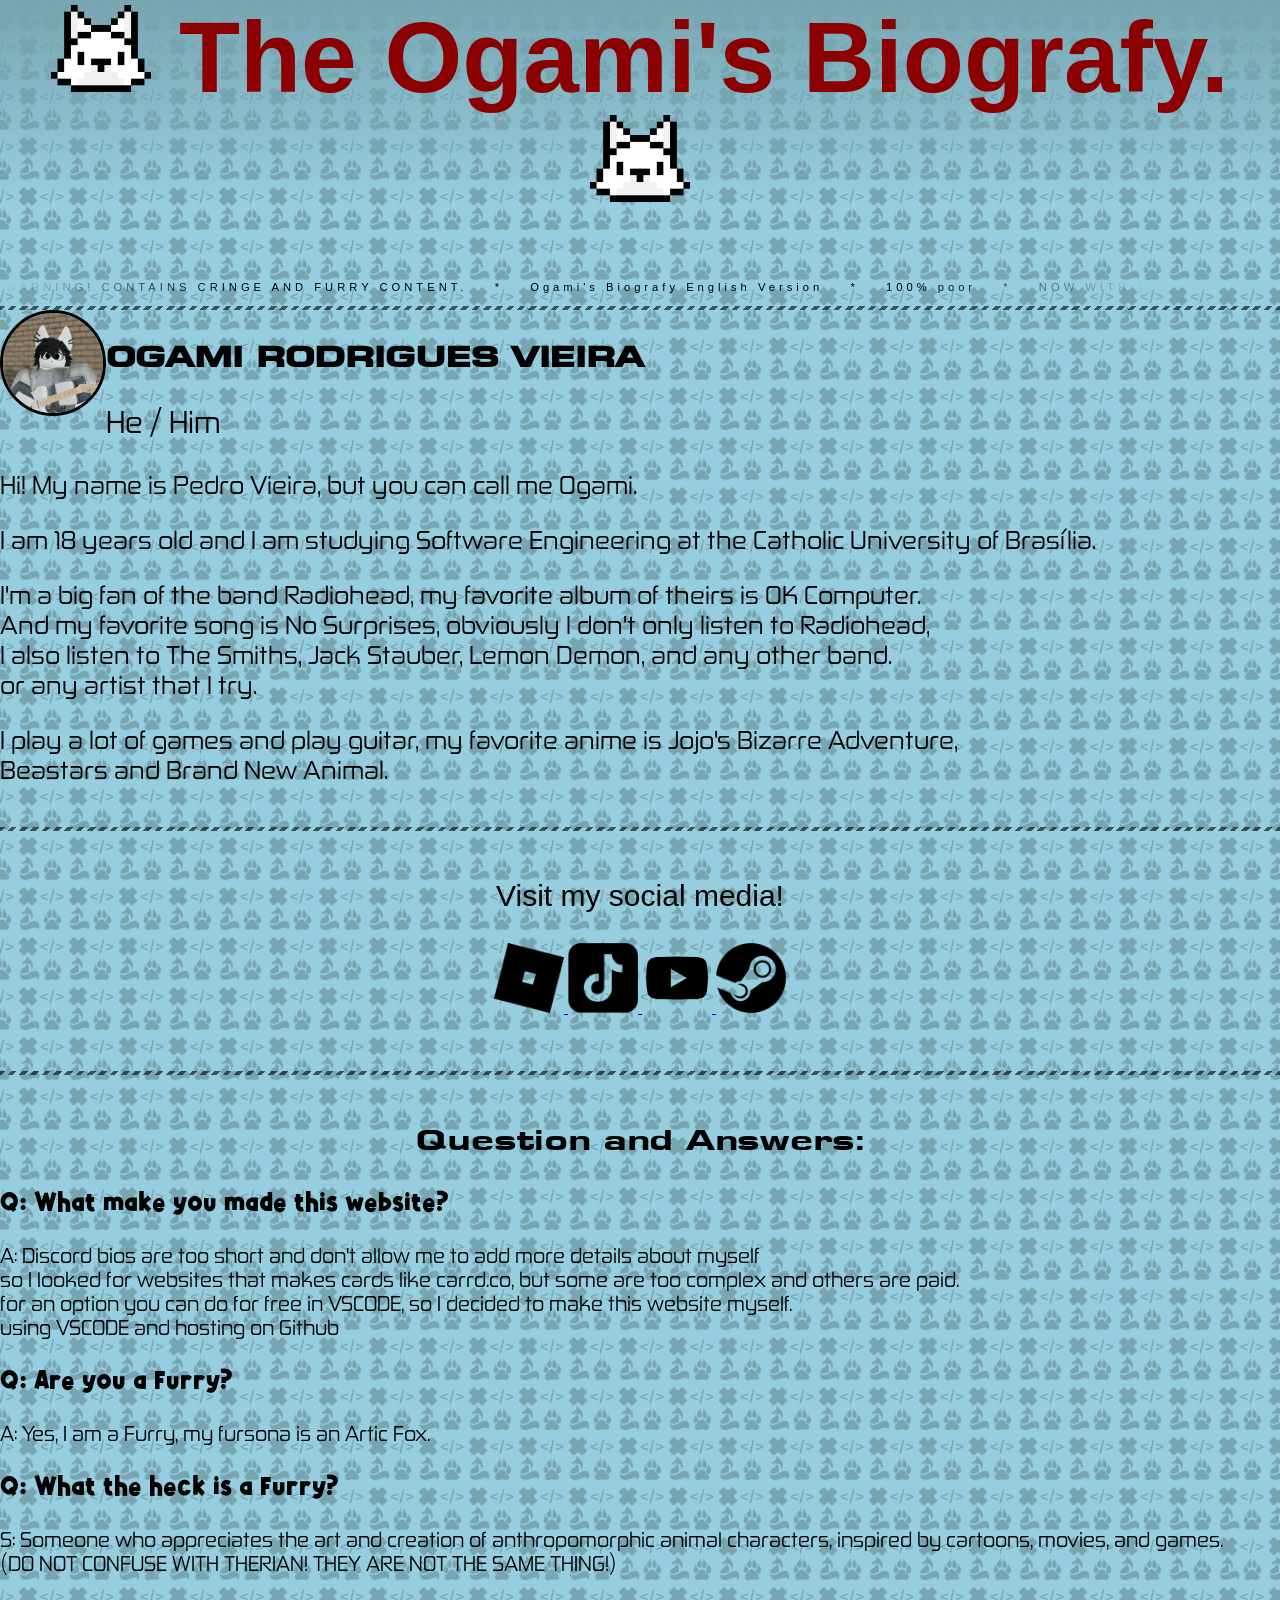
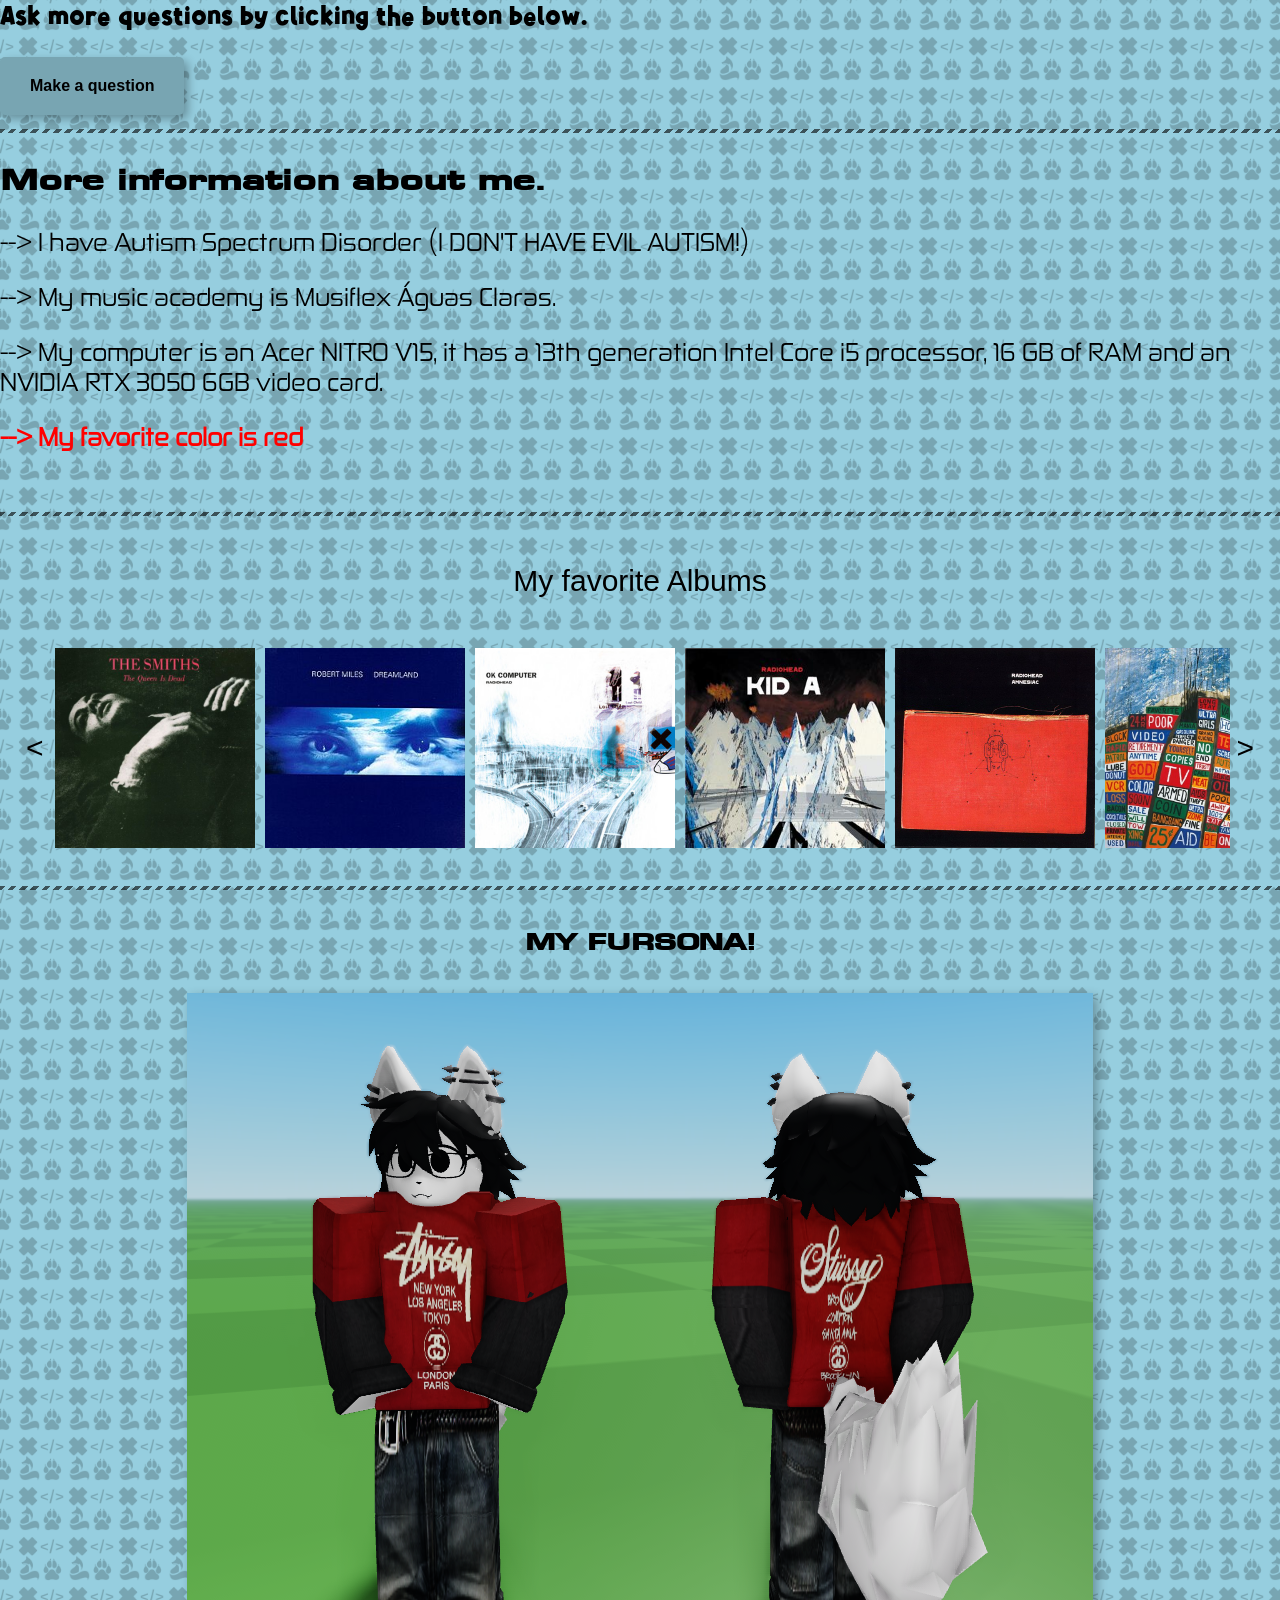
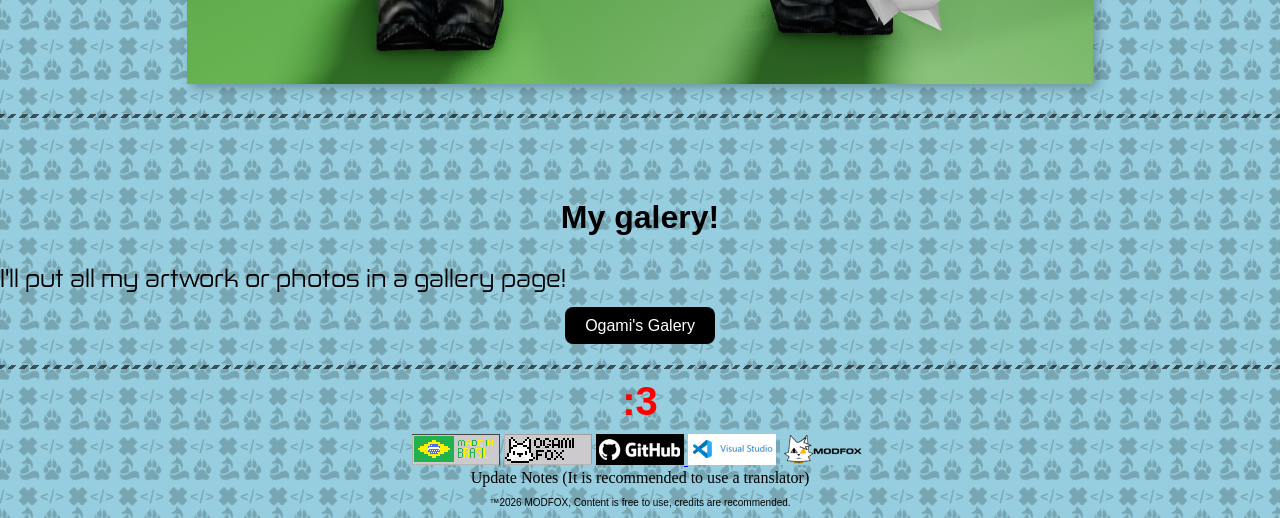
==== index.html @ 30179aae "Add files via upload" ====
<html lang="en">
    <head>
        <title>Ogami's Biografy</title>
        <link rel="stylesheet" href="styles.css">
        <link rel="icon" href="photosource/obi/FoxIco.png">
    </head>
    <body>
        <h1 class="title"><img src="photosource/obi/FoxIco.png" width="100px"> The Ogami's Biografy. <img src="photosource/obi/FoxIco.png" width="100px"></h1>
        <div class="carrossel-infinito">
            <div class="carrossel-iner">
                <p class="pt">
                    <span>WARNING! CONTAINS CRINGE AND FURRY CONTENT.</span>
                    <i class="fas fa-star-of-life"></i>
                </p>
                <p class="pt">
                    <span>*</span>
                    <i class="fas fa-star-of-life"></i>
                </p>
                <p class="pt">
                    <span>Ogami's Biografy English Version</span>
                    <i class="fas fa-star-of-life"></i>
                </p>
                <p class="pt">
                    <span>*</span>
                    <i class="fas fa-star-of-life"></i>
                </p>
                <p class="pt">
                    <span>100% poor</span>
                    <i class="fas fa-star-of-life"></i>
                </p>
                <p class="pt">
                    <span>*</span>
                    <i class="fas fa-star-of-life"></i>
                </p>
                <p class="pt">
                    <span>NOW WITH JAVASCRIPT!!!</span>
                    <i class="fas fa-star-of-life"></i>
                </p>
                <p class="pt">
                    <span>*</span>
                    <i class="fas fa-star-of-life"></i>
                </p>
                <p class="pt">
                    <span>100% FOX FAN</span>
                    <i class="fas fa-star-of-life"></i>
                </p>
                <p class="pt">
                    <span>*</span>
                    <i class="fas fa-star-of-life"></i>
                </p>
                <p class="pt">
                    <span>ROBLOX PROPLAYER</span>
                    <i class="fas fa-star-of-life"></i>
                </p>
                <p class="pt">
                    <span>*</span>
                    <i class="fas fa-star-of-life"></i>
                </p>
                <p class="pt">
                    <span>WARNING! CONTAINS CRINGE AND FURRY CONTENT.</span>
                    <i class="fas fa-star-of-life"></i>
                </p>
                <p class="pt">
                    <span>*</span>
                    <i class="fas fa-star-of-life"></i>
                </p>
                <p class="pt">
                    <span>Ogami's Biografy English Version</span>
                    <i class="fas fa-star-of-life"></i>
                </p>
                <p class="pt">
                    <span>*</span>
                    <i class="fas fa-star-of-life"></i>
                </p>
                <p class="pt">
                    <span>100% poor</span>
                    <i class="fas fa-star-of-life"></i>
                </p>
                <p class="pt">
                    <span>*</span>
                    <i class="fas fa-star-of-life"></i>
                </p>
                <p class="pt">
                    <span>NOW WITH JAVASCRIPT!!!</span>
                    <i class="fas fa-star-of-life"></i>
                </p>
                <p class="pt">
                    <span>*</span>
                    <i class="fas fa-star-of-life"></i>
                </p>
                <p class="pt">
                    <span>100% FOX FAN</span>
                    <i class="fas fa-star-of-life"></i>
                </p>
                <p class="pt">
                    <span>*</span>
                    <i class="fas fa-star-of-life"></i>
                </p>
                <p class="pt">
                    <span>ROBLOX PROPLAYER</span>
                    <i class="fas fa-star-of-life"></i>
                </p>
                <p class="pt">
                    <span>*</span>
                    <i class="fas fa-star-of-life"></i>
                </p>
            </div>
        </div>
        <div class="linha"></div>
        <img class="img" src="photosource/obp/Ogamiicon.png" width="100" alt="IconeDaBiografia">
        <p class="name"> OGAMI RODRIGUES VIEIRA </p>
        <p class="pronomes"> He / Him </p>
        <p class="biografia"> Hi! My name is Pedro Vieira, but you can call me Ogami. </p>
        <p class="biografia"> I am 18 years old and I am studying Software Engineering at the Catholic University of Brasília. </p>
        <p class="biografia"> I'm a big fan of the band Radiohead, my favorite album of theirs is OK Computer. 
            <br> 
            And my favorite song is No Surprises, obviously I don't only listen to Radiohead, 
            <br>
            I also listen to The Smiths, Jack Stauber, Lemon Demon, and any other band. 
            <br>
            or any artist that I try.</p>
        <p class="biografia"> I play a lot of games and play guitar, my favorite anime is Jojo's Bizarre Adventure, 
            <br>
            Beastars and Brand New Animal. </p>
        <br>
        <div class="linha"></div>
        <br>
        <p class="rs"> Visit my social media! </p>
        <a href="https://www.roblox.com/pt/users/556448452/profile">
            <img src="photosource/obi/roblox.png" width="70">
        </a>
        <a href="https://www.tiktok.com/@jimmyogami">
            <img src="photosource/obi/tiktok.png" width="70">
        </a>
        <a href="https://www.youtube.com/@TheModFox/featured">
            <img src="photosource/obi/youtube.png" width="70">
        </a>
        <a href="https://steamcommunity.com/profiles/76561199540910841/">
            <img src="photosource/obi/steam.png" width="70">
        </a>
        <br>
        <br>
        <br>
        <br>
        <div class="linha"></div>
        <br>
        <p class="pr"> Question and Answers: </p>
        <p class="pergunta"> Q: What make you made this website?</p>
        <p class="resposta"> A: Discord bios are too short and don't allow me to add more details about myself
            <br>
            so I looked for websites that makes cards like carrd.co, but some are too complex and others are paid.
            <br>
            for an option you can do for free in VSCODE, so I decided to make this website myself. 
            <br>
            using VSCODE and hosting on Github
        </p>
        <p class="pergunta"> Q: Are you a Furry? </p>
        <p class="resposta"> A: Yes, I am a Furry, my fursona is an Artic Fox.
        </p>
        <p class="pergunta"> Q: What the heck is a Furry?</p>
        <p class="resposta"> S: Someone who appreciates the art and creation of anthropomorphic animal characters, inspired by cartoons, movies, and games. 
            <br>
            (DO NOT CONFUSE WITH THERIAN! THEY ARE NOT THE SAME THING!)
        </p>
        <p class="pergunta"> Ask more questions by clicking the button below. </p>
        <a href="https://forms.gle/nzdwEHsgMhqG2sYX6" class="ntemlink">Make a question</a>
        <br>
        <br>
        <br>
        <br>
        <img src="naoentreaki.png" width="0.01">
        <div class="linha"></div>
        <p class="name"> More information about me.</p>
        <p class="biografia"> --> I have Autism Spectrum Disorder (I DON'T HAVE EVIL AUTISM!)</p>
        <p class="biografia"> --> My music academy is Musiflex Águas Claras.</p>
        <p class="biografia"> --> My computer is an Acer NITRO V15, it has a 13th generation Intel Core i5 processor, 16 GB of RAM and an NVIDIA RTX 3050 6GB video card. </p>
        <p class="corfavorita"> --> My favorite color is red </p>
        <br>
        <br>
        <div class="linha"></div>
        <br>
        <p class=> My favorite Albums </p>
        <div class="carrossel">
            <button class="seta" onclick="mover(-1)"><</button>

            <div class="container">
                <a href="https://open.spotify.com/intl-pt/album/5Y0p2XCgRRIjna91aQE8q7?si=06bRxnSRTzyn0aRH_sJ2Cw" target="_blank">
                    <img src="photosource/obp/tqid.png">
                </a>
                <a href="https://open.spotify.com/intl-pt/album/2xmbUGAemV1kLrMswpmQpQ?si=CE9wNp5USzinxKuZkR3e9w" target="_blank">
                    <img src="photosource/obp/dreamland.png">
                </a>
                <a href="https://open.spotify.com/intl-pt/album/6dVIqQ8qmQ5GBnJ9shOYGE?si=ac3V_3pySP-jxQuB8wPCAg" target="_blank">
                    <img src="photosource/obp/okcomputer.png">
                </a>
                <a href="https://open.spotify.com/intl-pt/album/6GjwtEZcfenmOf6l18N7T7?si=Eu7qX1yJR5qsNiyYS5cSSg" target="_blank">
                    <img src="photosource/obp/kida.png">
                </a>
                <a href="https://open.spotify.com/intl-pt/album/1HrMmB5useeZ0F5lHrMvl0?si=vU_AuWmMTza7BCdPVEgwcQ" target="_blank">
                    <img src="photosource/obp/amnesiac.png">
                </a>
                <a href="https://open.spotify.com/intl-pt/album/5mzoI3VH0ZWk1pLFR6RoYy?si=61EgJGorT4WxserIYdjkzA" target="_blank">
                    <img src="photosource/obp/httt.png">
                </a>
                <a href="https://open.spotify.com/intl-pt/album/4ZE05qOXBcWmItdv95gyiy?si=UBajI73IRy6Nh-p__zoEaw" target="_blank">
                    <img src="photosource/obp/dino.png">
                </a>
                <a href="https://open.spotify.com/intl-pt/album/5vkqYmiPBYLaalcmjujWxK?si=nqSGT9PSQbiaZ84rSozSlg" target="_blank">
                    <img src="photosource/obp/inrainbows.png">
                </a>
                <a href="https://open.spotify.com/intl-pt/album/0pife0OQ7o0qSKLat0W3Oh?si=ZKyXfjLnQxWNP-uMqrvKmw" target="_blank">
                    <img src="photosource/obp/viewmonster.png">
                </a>
            </div>

            <button class="seta" onclick="mover(1)">></button>
        </div>
        <br>
        <div class="linha"></div>
        <br>
        <h2 class="title2"> MY FURSONA! </h2>
        <br>
        <img src="photosource/obp/ogamifursona.png" class="fursona" alt="oof, algo deu errado em carregar a imagem, por favor, recarregue a pagina">
        <p class="rs"></p>
        <div class="linha"></div>
        <br>
        <br>
        <br>
        <h2 class="title3"> My galery! </h2>
        <p class="biografia"> I'll put all my artwork or photos in a gallery page! </p>
        <a href="/OgamisBiografyenglish/galeria.html" class="galeria"> Ogami's Galery </a>
        <p class="rs"></p>
        <div class="linha"></div>
        <a href="https://www.youtube.com/watch?v=dQw4w9WgXcQ" class="botao">
            <span class="texto"> :3 </span>
        </a>
        <script src="script.js"></script>
</body>
<footer>
    <img src="photosource/obi/madeinbrazil.png">
    <img src="photosource/obi/obbadge.gif">
    <a href="https://github.com/P3dr0R4p0s0">
        <img src="photosource/obi/github.png">
    </a>
    <img src="photosource/obi/vscode.png">
    <img src="photosource/obi/modfox.png">
    <br>
    <a class="notas" href="https://p3dr0r4p0s0.github.io/Ogami-s-Biografy/naindex.html">Update Notes (It is recommended to use a translator)</a>
    <div class="footer">
        <p class="tfooter">™2026 MODFOX, Content is free to use, credits are recommended.</p>
    </div>
</footer>
</html>
---- styles.css ----
@font-face {
    font-family: Eurostile;
    src: url("Eurose\ Wide-Heavy\ Regular.ttf");
} /* Eurostile */
@font-face {
    font-family: Zekton;
    src: url("Zekton\ Rg.otf");
} /* Zekton */
@font-face {
    font-family: Alphakind;
    src: url("Alphakind.ttf");
}

@keyframes tremer{
  0% { transform: translate(0px, 0px); }
  25% { transform: translate(2px, -2px); }
  50% { transform: translate(-2px, 2px); }
  75% { transform: translate(2px, 2px); }
  100% { transform: translate(0px, 0px); }
} /*Animação*/

body {
    margin: 0;
    background-image: url(photosource/background.png);
    background-size: 50px;
    background-position: center;
    text-align: center;
    .title {
        text-align: center;
        font-family: arial;
        font-size: 100px;
        font-weight: bold;
        background: linear-gradient(
            180deg,
            #78a5b2,
            transparent
            );
        color: darkred;
    };

    .subtitle {
        text-align: left;
        font-size: 30;
        background: #78a5b2;
    }

    .img{
        margin: auto;
        float: left;
        border-radius: 50%;
        border: 3px solid black;
    }

    .name {
        text-align: left;
        font-family: Eurostile;
        font-weight: bold;
    }

    .pronomes {
        text-align: left;
        font-size: 30px;
        font-family: zekton;
    }

    .biografia {
        text-align: left;
        font-size: 25px;
        font-family: zekton;
    }

    .corfavorita {
        text-align: left;
        font-size: 25px;
        font-family: zekton;
        color: red;
        font-weight: bold;
    }

    .rs {
        clear: left;
    }

    p {
        font-family: Arial;
        font-size: 30;
    }

    .social {
        background-color: #2b2b2b;
        color: white;
        border: none;
        padding: 10px 18px;
        font-size: 16px;
        border-radius: 8px;
        cursor: pointer;
        transition: 0.3s;
    }

    .social:hover {
        background-color: #555;
        transform: scale(1.1);
    }

    .no {
        background: linear-gradient(to right, yellow, black, yellow, black);
        color: white;
        border: none;
        padding: 10px 18px;
        font-size: 16px;
        font-weight: bold;
        border-radius: 8px;
    }

    .botao {
        background: transparent;
        color: red;
        padding: 10px 20px;
        text-decoration: none;
        border-radius: 8px;
        font-size: 40px;
        display: inline-block;
        font-family: arial;
        font-weight: bold;
    }

    .botao:hover .texto {    
        animation: tremer 0.1xs infinite;
    }

    .texto {
        clear: left;
    }

    .linha {
        height: 4px;
        width: 100%;
        opacity: 0.6;
        background: repeating-linear-gradient(
            -45deg,
            black,
            black 4px,
            transparent 4px,
            transparent 8px
        );
    }

    .pr {
        font-family: Eurostile;
        width: bold;
    }

    .pergunta {
        text-align: left;
        font-family: Alphakind;
        font-size: 25px;
    }

    .resposta {
        text-align: left;
        font-family: Zekton;
        font-size: 20px;
    }

    .title3 {
        font-size: xx-large;
        font-family: Arial, Helvetica, sans-serif;
    }

    .galeria {
        background-color: black;
        color: white;
        padding: 10px 20px;
        text-decoration: none;
        border-radius: 8px;
        font-family: Arial, Helvetica, sans-serif;
    }

    .title2 {
        font-family: Eurostile;
    }

    .carrossel {
        display: flex;
        align-items: center;
        justify-content: center;
        padding: 20px;
    }

    .container {
        display: flex;
        overflow: hidden;
        width: 2000px;
        scroll-behavior: smooth;
    }

    .container img {
        width: 200px;
        margin: 0 5px;
        cursor: pointer;
        transition: transform 0.3s;
    }

    .container img:hover {
        transform: scale(1.1);
    }

    .seta {
        background: none;
        border: none;
        font-size: 30px;
        cursor: pointer;
    }

    .carrossel-infinito {
        color: #000;
        width: 90%;
        overflow: hidden;
        -webkit-mask: linear-gradient(
            90deg,
            transparent,
            #fff 20%,
            #fff 80%,
            transparent
        );
        mask: linear-gradient(
            90deg,
            transparent,
            #fff 20%,
            #fff 80%,
            transparent
        );
    }

    .carrossel-infinito .carrossel-iner {
            width: max-content;
            padding: 0.1em 0;
            display: flex;
            flex-wrap: nowrap;
            gap: 1em;
            list-style: none;
            animation: move 10s linear infinite;
    }

    .carrossel-infinito .pt {
            font-size: 0.7em;
            font-weight: 400;
            letter-spacing: 4px;
    }

    .carrossel-infinito .pt span {
            margin: 0 0.5em;
    }
}  

.ntemlink {
    text-decoration: none;
    padding: 20px 30px;
    background-color: #78a5b2;
    text-decoration: none;
    color: #000;
    float: left;
    border-radius: 5px;
    font-weight: bold;
    font-family: Arial, Helvetica, sans-serif;
    box-shadow: 4px 4px 10px rgba(0, 0, 0, 0.3);
}

.fursona {
    box-shadow: 4px 4px 10px rgba(0, 0, 0, 0.3)
}
@keyframes move {
        to {
            transform: 
            translate(calc(-50% - 0.5em));
        }
    }

.notas {
    text-decoration: none;
    color: black;
}
.tfooter {
    font-size: 10px;
}


/* ogami */
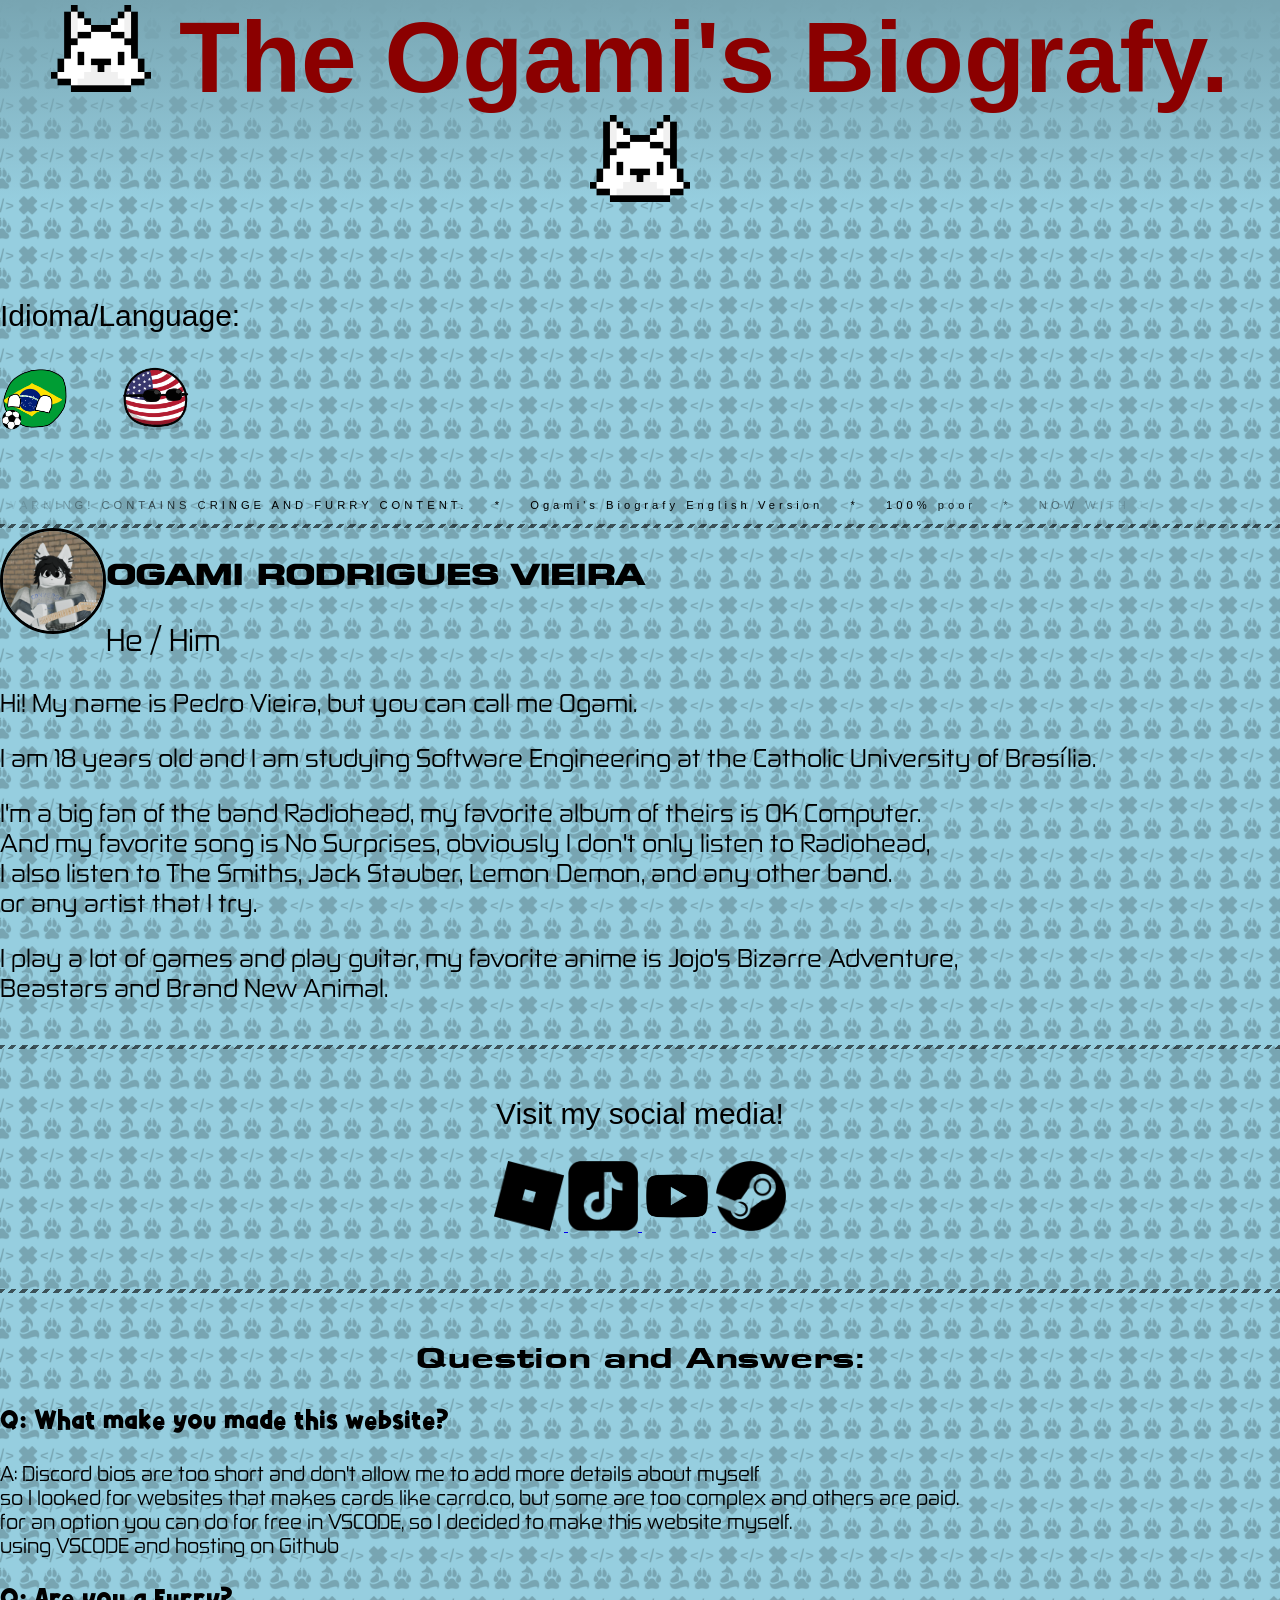
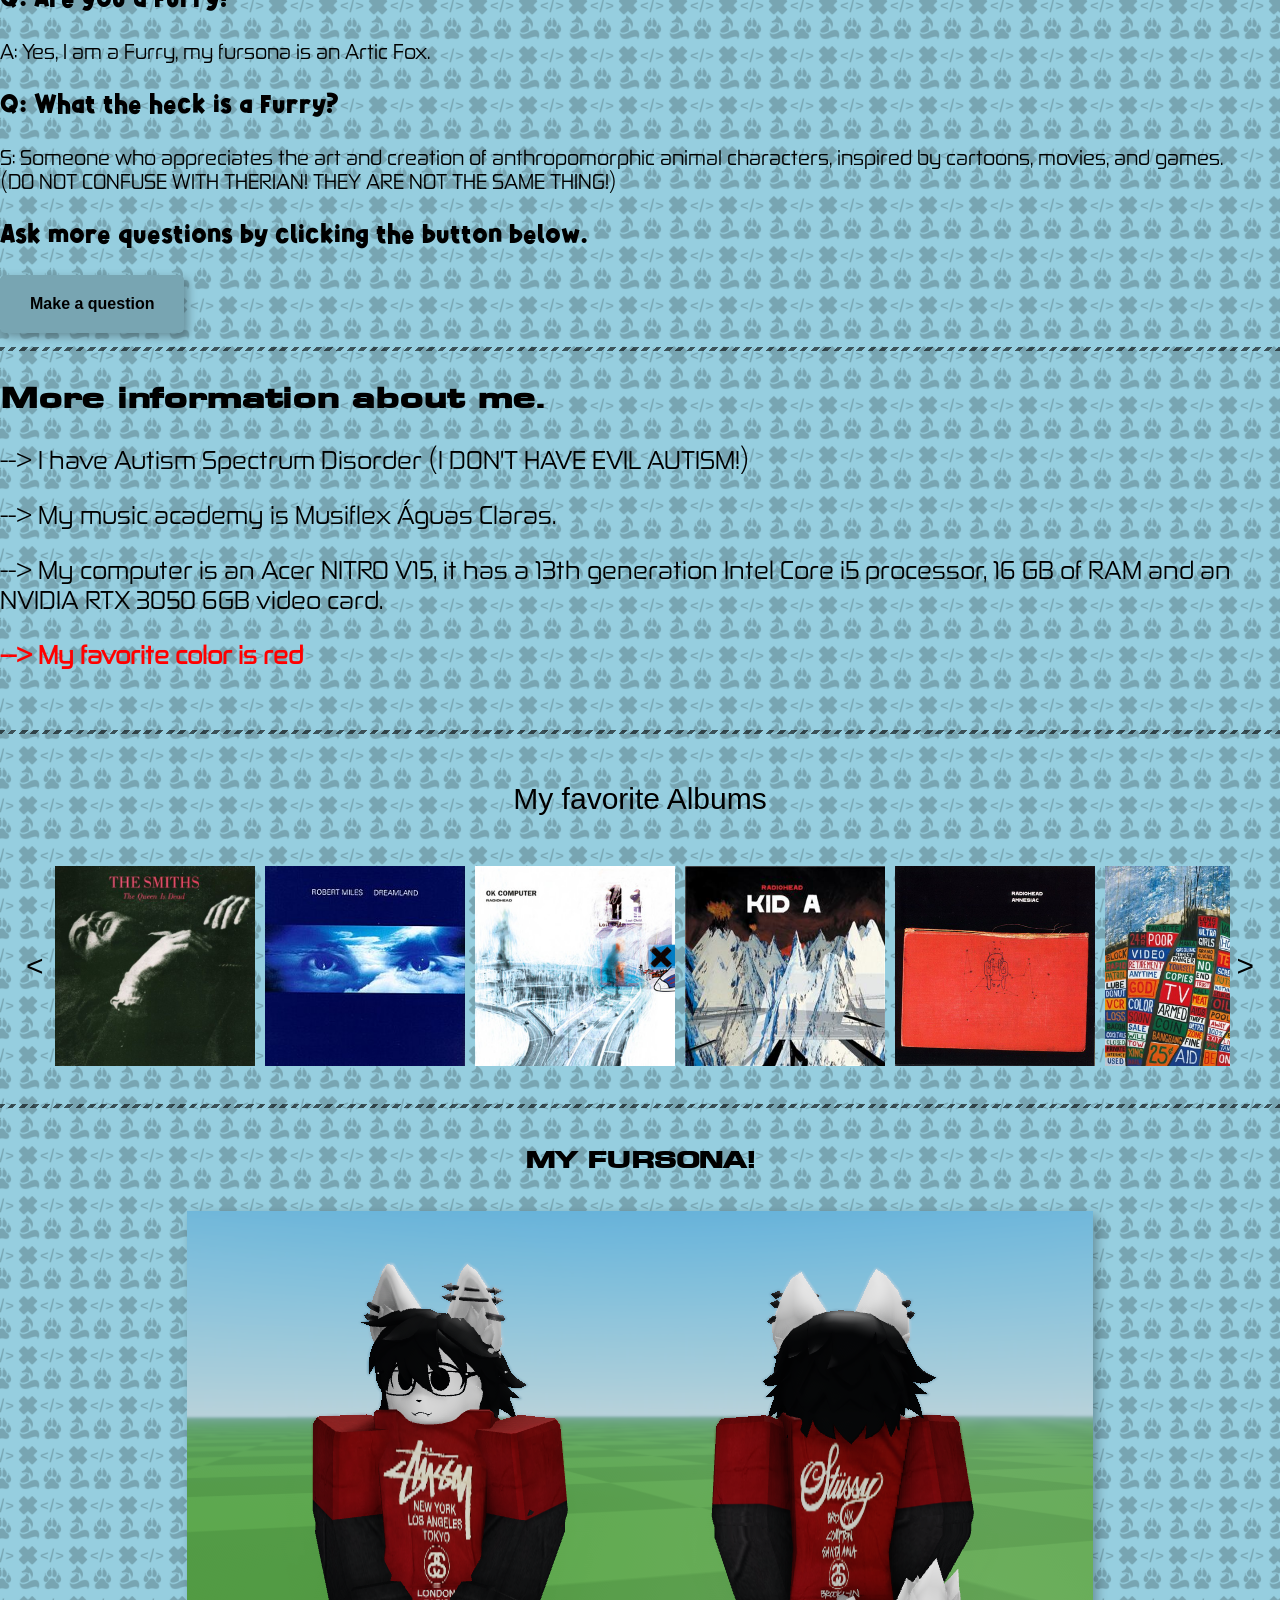
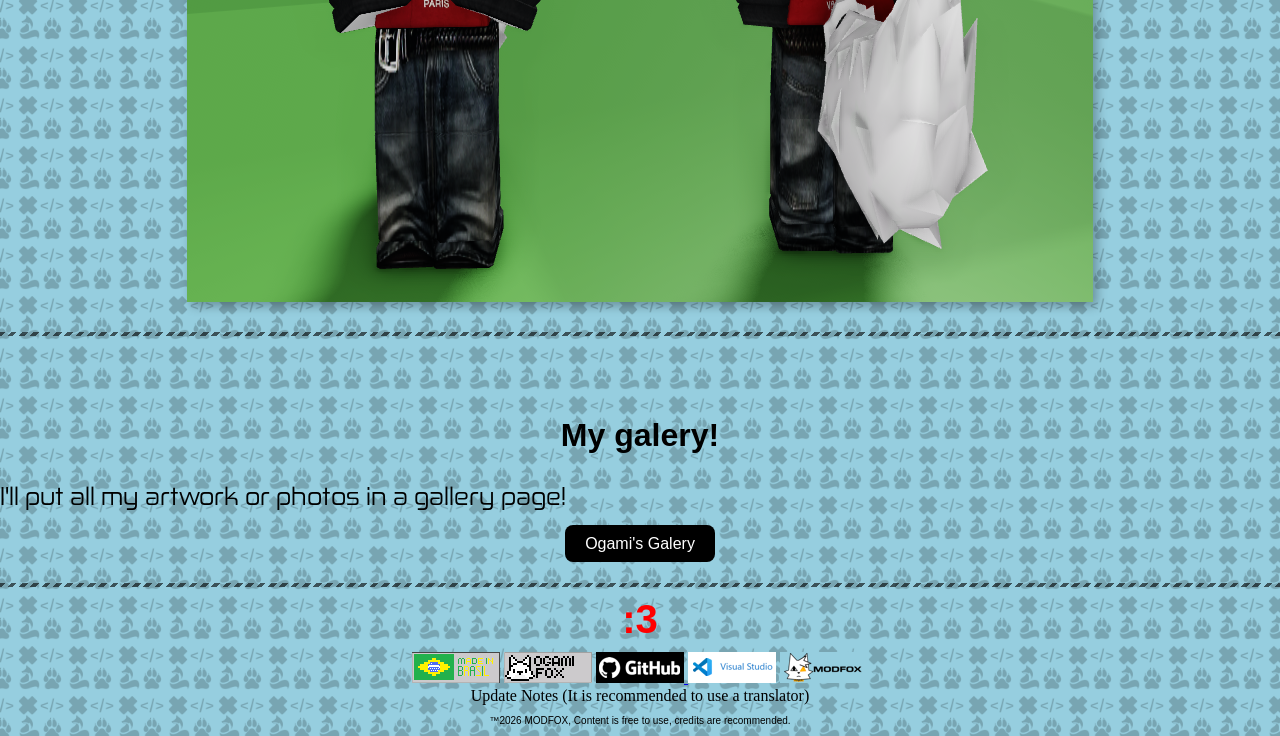
==== commit 0ad12d9b: "Update index.html, styel.css" ====
--- a/index.html
+++ b/index.html
@@ -6,6 +6,19 @@
     </head>
     <body>
         <h1 class="title"><img src="photosource/obi/FoxIco.png" width="100px"> The Ogami's Biografy. <img src="photosource/obi/FoxIco.png" width="100px"></h1>
+        <div class="dividioma">
+            <p class="textidioma">Idioma/Language:</p>
+            <button onclick="alert('Esta pagina ja esta o Idioma selecionado')" class="botaoaviso">
+                <img src="photosource/obi/Estados_Unidos_Countryball.png" width="70px">
+            </button>
+            <a href="https://p3dr0r4p0s0.github.io/OgamisBiografyenglish/" class="idioma">
+                <img src="photosource/obi/brazil.png" width="70px">
+            </a>
+        </div>
+        <p class="rs"></p>
+        <br>
+        <br>
+        <br>
         <div class="carrossel-infinito">
             <div class="carrossel-iner">
                 <p class="pt">
--- a/styles.css
+++ b/styles.css
@@ -284,5 +284,21 @@
     font-size: 10px;
 }
 
-
+.idioma {
+    float: left;
+}
+
+.dividioma {
+    float: left;
+    margin-top: 0;
+    font-size: 10px;
+}
+
+.botaoaviso {
+    background: none;
+    border: none;
+    padding: 0;
+    cursor: pointer;
+    outline: inherit;
+}
 /* ogami */
